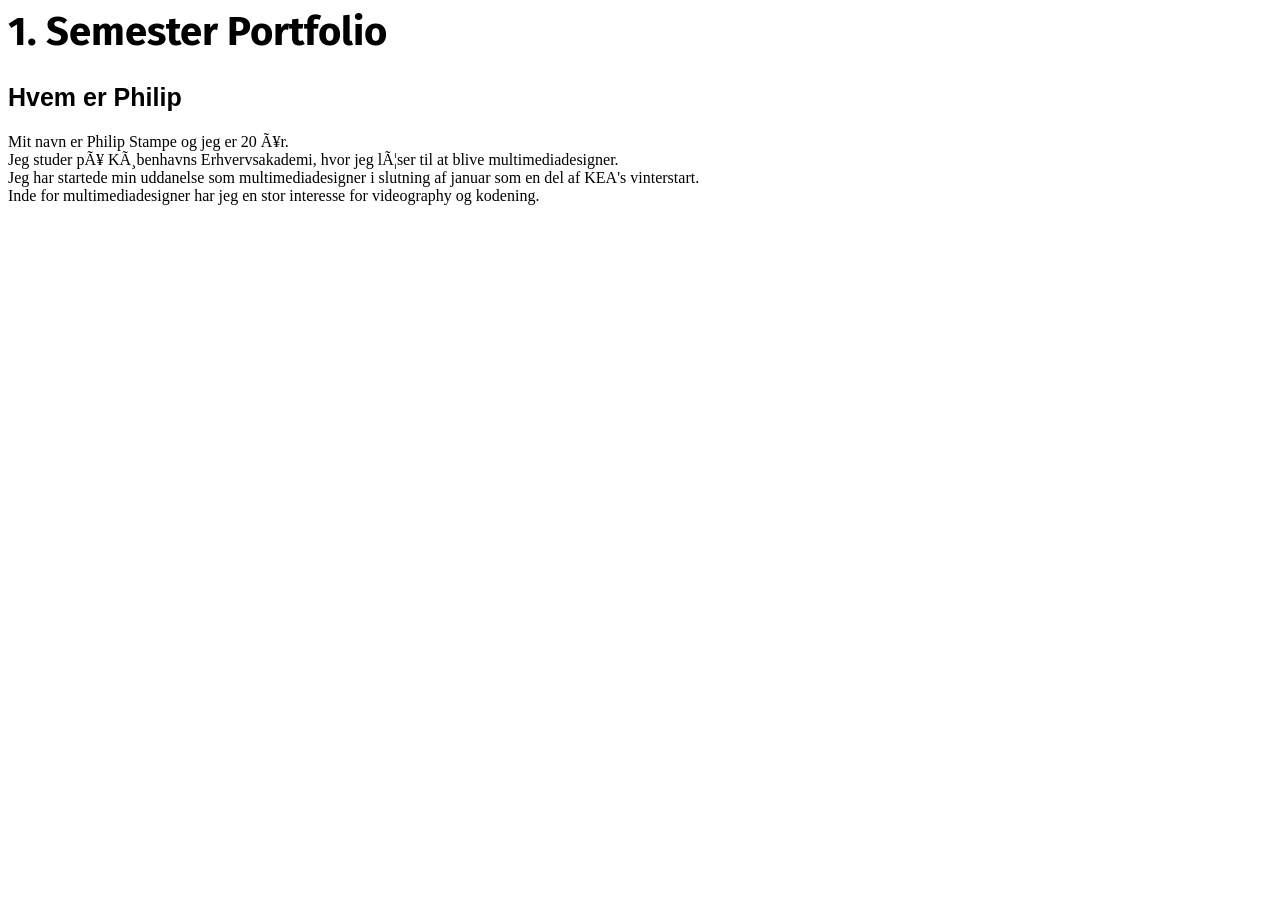
==== index.html @ 9a4137cc "start" ====
<!doctype>
<html>
<head>
    <meta charset="uft-8">
    <title>Portfolio</title>
    <link type="text/css" rel="stylesheet" href="style.css">
    <link href="https://fonts.googleapis.com/css?family=Fira+Sans:400" rel="stylesheet">

    </head>
<body>

    <h1>1. Semester Portfolio</h1>

    <h2>Hvem er Philip</h2>
    <p>Mit navn er Philip Stampe og jeg er 20 år.<br>
    Jeg studer på Københavns Erhvervsakademi, hvor jeg læser til at blive multimediadesigner.<br>
    Jeg har startede min uddanelse som multimediadesigner i slutning af januar som en del af KEA's vinterstart.<br>
    Inde for multimediadesigner har jeg en stor interesse for videography og kodening.<br>

    </p>



<script src="https://code.jquery.com/jquery-3.3.1.min.js">
    </script>
    </body>

</html>
---- style.css ----
h1{
    font-family: 'Fira Sans', sans-serif;
    font-size: 40px;
}

h2{
    font-family: 'arial';
    font-size: 25px;
}
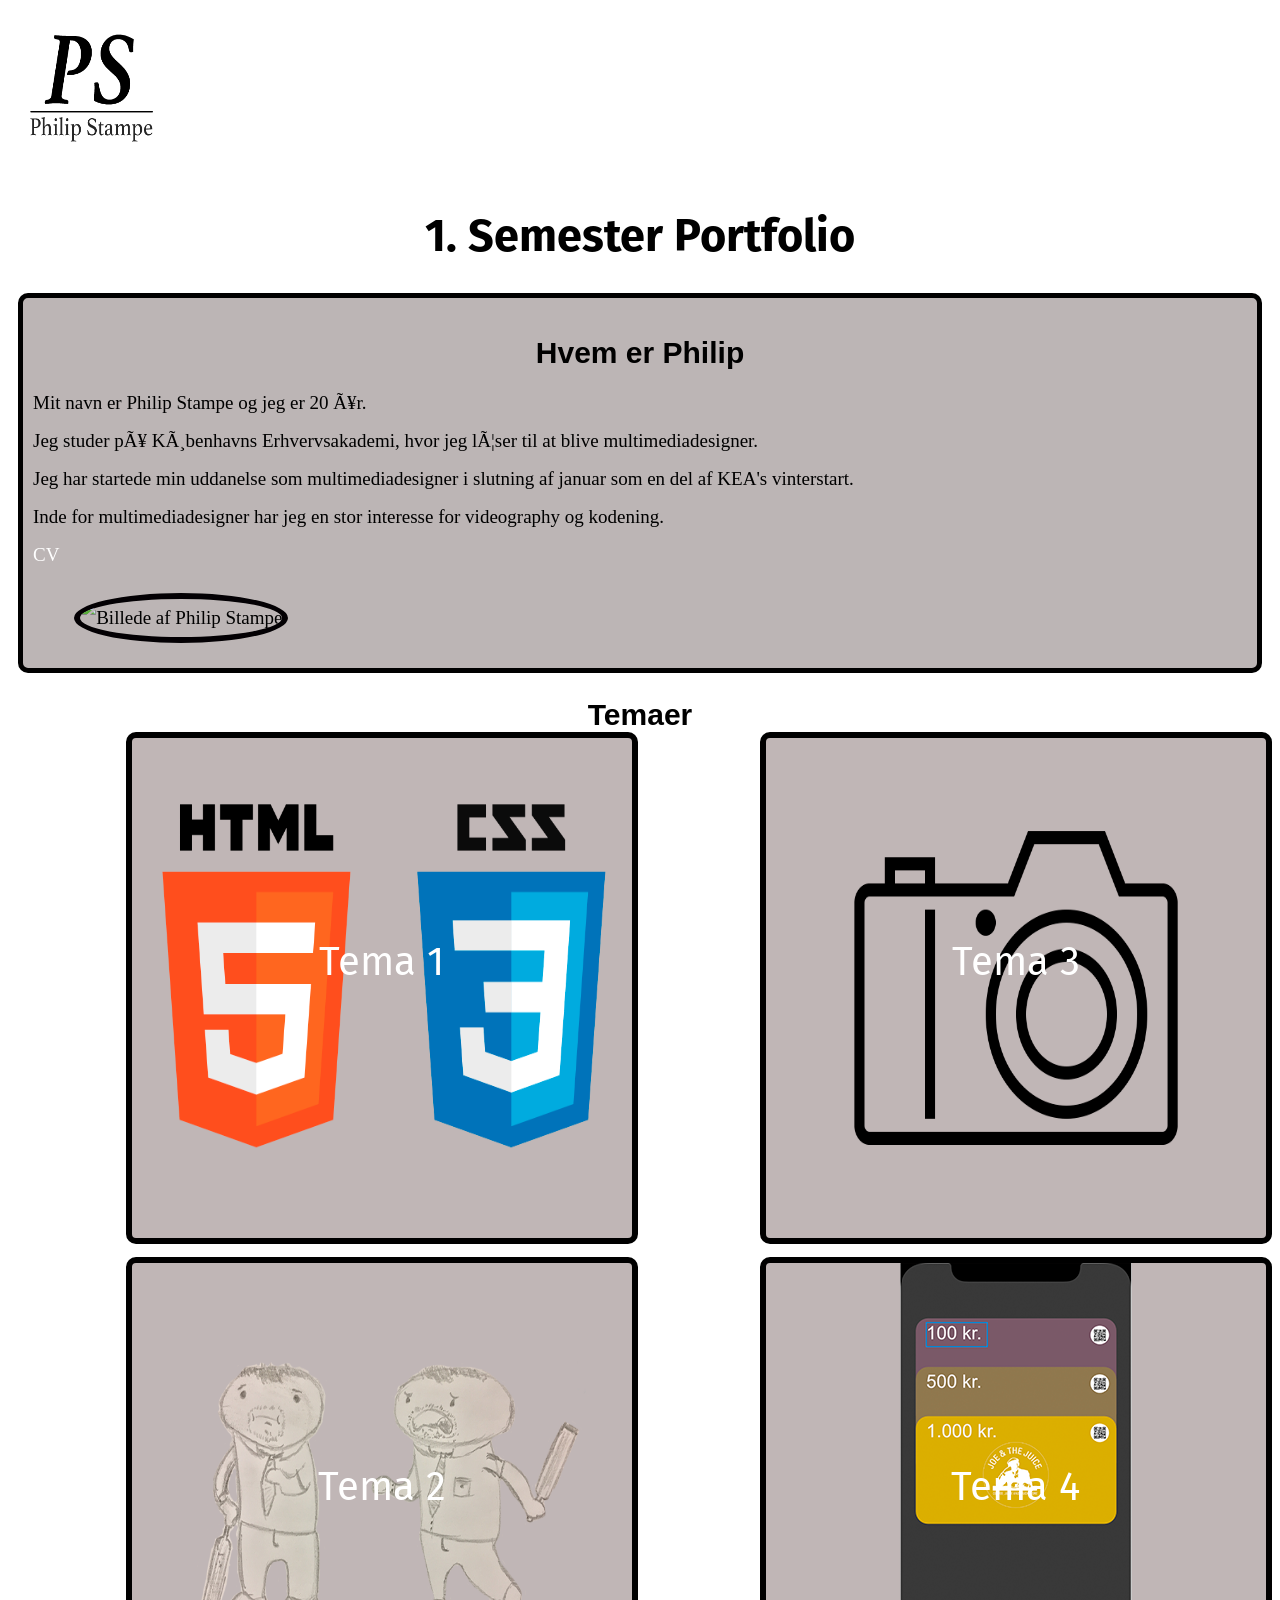
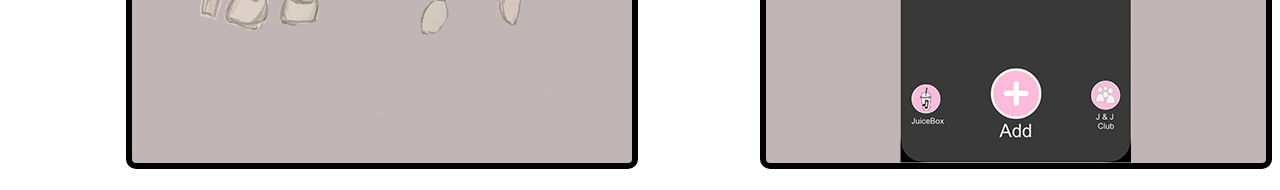
==== commit 6bd20b29: "Everything" ====
--- a/index.html
+++ b/index.html
@@ -1,28 +1,59 @@
-<!doctype>
+<!doctype html>
 <html>
 <head>
     <meta charset="uft-8">
-    <title>Portfolio</title>
+    <title>1. Semester Portfolio</title>
     <link type="text/css" rel="stylesheet" href="style.css">
     <link href="https://fonts.googleapis.com/css?family=Fira+Sans:400" rel="stylesheet">
-
+    <link rel="icon" type="image/png" sizes="16x16" href="IMG/Portfolio_web_logo.png">
     </head>
 <body>
 
-    <h1>1. Semester Portfolio</h1>
+    <section class="Logo">
+        <nav>
+            <a href="index.html"><img id="Logo" src="IMG/Website_logo.png" alt="PS logo"></a>
+        </nav>
+    </section>
 
-    <h2>Hvem er Philip</h2>
-    <p>Mit navn er Philip Stampe og jeg er 20 år.<br>
-    Jeg studer på Københavns Erhvervsakademi, hvor jeg læser til at blive multimediadesigner.<br>
-    Jeg har startede min uddanelse som multimediadesigner i slutning af januar som en del af KEA's vinterstart.<br>
-    Inde for multimediadesigner har jeg en stor interesse for videography og kodening.<br>
+     <h1>1. Semester Portfolio</h1>
 
-    </p>
+    <section id="om">
+        <div class="sectionwrapper" id="sectionwrapper">
+            <h2>Hvem er Philip</h2>
+            <div class="column">
+                <div class="column_content1">
+                    <p>Mit navn er Philip Stampe og jeg er 20 år.<br>
+                    Jeg studer på Københavns Erhvervsakademi, hvor jeg læser til at blive multimediadesigner.<br>
+                    Jeg har startede min uddanelse som multimediadesigner i slutning af januar som en del af KEA's vinterstart.<br>
+                    Inde for multimediadesigner har jeg en stor interesse for videography og kodening.<br>
+                    <a href="CV_KEA_v1-01.png">CV</a>
+                    </p>
+                </div>
+            <div class="column">
+                <div class="column_content2">
+                    <img id="profil" src="IMG/Photo_protfolio.png" alt="Billede af Philip Stampe">
+                </div>
+            </div>
+        </div>
+        </div>
+    </section>
+
+    <section id="Link">
+    <h2>Temaer</h2>
+        <div id="boks1" class="boks"><a href=Tema_1.html>Tema 1</a></div>
+        <div id="boks2" class="boks"><a href=Tema_3.html>Tema 3</a></div>
+        <div id="boks3" class="boks"><a href=Tema_2.html>Tema 2</a></div>
+        <div id="boks4" class="boks"><a href=Tema_4.html>Tema 4</a></div>
+
+
+
+
+    </section>
 
 
 
 <script src="https://code.jquery.com/jquery-3.3.1.min.js">
     </script>
+    <script src="portfolio.js"></script>
     </body>
-
 </html>
--- a/style.css
+++ b/style.css
@@ -1,10 +1,351 @@
 h1{
     font-family: 'Fira Sans', sans-serif;
-    font-size: 40px;
+    font-size: 45px;
+    text-align: center;
 }
 
 h2{
     font-family: 'arial';
-    font-size: 25px;
-}
-
+    font-size: 30px;
+}
+#Logo{
+    width: 13vw;
+    height: 13vw;
+
+}
+
+h3{
+    font-family: 'arial';
+    font-size: 20px;
+    text-align: left;
+    margin-left: 10px;
+    margin-bottom: 1px;
+}
+
+
+/*om*/
+#profil{
+    width: 30vw;
+    height: 30vw;
+    border-radius: 100%;
+    border: 6px solid;
+    border-color: rgb(3,0,3);
+    margin-left: 4vw;
+    margin-bottom: 2vw
+}
+
+#sectionwrapper{
+    background-color: #bcb5b5;
+    border: 5px solid black;
+    border-radius: 10px;
+
+}
+
+.column{
+   display: flex;
+    flex-wrap: wrap;
+    flex-basis: 400px;
+    flex-grow: 1;
+}
+
+#om, p{
+    font-size: 19px;
+    padding-right: 10px;
+    padding-left: 10px;
+    line-height: 2;
+}
+a:link, a:visited{
+    color: #ffffff;
+    text-decoration:none;
+
+}
+
+/*Temaer Links*/
+
+.Link, h2{
+    text-align: center;
+    font-size: 30px;
+    margin-bottom: 0px;
+}
+
+
+.Link, .boks {
+    display: inline-block;
+    width: 35vw;
+    height: 35vw;
+    border: 6px solid black;
+    margin-bottom: 13px;
+    background-color: orange;
+    text-align: center;
+    line-height: 35vw;
+    border-radius: 10px;
+   margin-left: 9.2vw;
+    margin-right: 0vw;
+}
+
+
+.Link, #boks1{
+    background-image: url(IMG/html_css.png);
+    background-size: 500px 500px;
+    height: 500px;
+    width: 500px;
+    font-family: 'Fira Sans', sans-serif;
+    font-size: 40px;
+    color: #ffffff;
+
+
+}
+
+
+#boks2{
+    background-image: url(IMG/Tema_2.png);
+    background-size: 500px 500px;
+    height: 500px;
+    width: 500px;
+    font-family: 'Fira Sans', sans-serif;
+    font-size: 40px;
+    color: #ffffff;
+
+}
+
+#boks3{
+    background-image: url(IMG/Animation_V2.png);
+    background-size: 500px 500px;
+    height: 500px;
+    width: 500px;
+    font-family: 'Fira Sans', sans-serif;
+    font-size: 40px;
+    color: #ffffff;
+
+}
+
+#boks4{
+    background-image: url(IMG/UX_V3.png);
+    background-size: 500px 500px;
+    height: 500px;
+    width: 500px;
+    font-family: 'Fira Sans', sans-serif;
+    font-size: 40px;
+    color: #ffffff;
+
+}
+
+.boks a:link, a:visited{
+    color: #ffffff;
+    text-decoration:none;
+
+}
+
+
+.boks a:hover{
+    color: #000000;
+   background-color: #e38b8b;
+   padding: 160px;
+    text-decoration: underline;
+}
+
+
+/* Tema 1*/
+
+#AandC_mood{
+    width: 43vw;
+    height: 30vw;
+}
+
+#Stilart, p{
+    font-size: 19px;
+    padding-right: 10px;
+    padding-left: 10px;
+    line-height: 2;
+    text-align: left;
+    margin-top: 1px;
+}
+
+#Stilart, ul{
+    text-align: left;
+    margin-top: 1px;
+}
+
+.Link_anc{
+    font-size: 50px;
+    margin-left: 40vw
+}
+
+/*Tema 3*/
+#boks5{
+    background-image: url(IMG/CPH_DOX.png);
+    background-size: 500px 500px;
+    height: 500px;
+    width: 500px;
+    font-family: 'Fira Sans', sans-serif;
+    font-size: 40px;
+    color: #ffffff;
+}
+#boks6{
+    background-image: url(IMG/Redesign.png);
+    background-size: 500px 500px;
+    height: 500px;
+    width: 500px;
+    font-family: 'Fira Sans', sans-serif;
+    font-size: 40px;
+    color: #ffffff;
+}
+
+/*CHP:DOX*/
+#CPH, p{
+    font-size: 19px;
+    padding-right: 10px;
+    padding-left: 10px;
+    line-height: 2;
+    text-align: left;
+    margin-top: 1px;
+}
+
+#CPH, ul{
+    text-align: left;
+    margin-top: 1px;
+}
+
+
+
+.hs-responsive-embed-youtube iframe {
+    position: absolute;
+    width: 80%!important;
+    height: 80%!important;
+    margin-left: 10.5vw;
+}
+
+.hs-responsive-embed-youtube {
+    position: relative;
+    padding-bottom: 56.25%;
+    /* 16:9 Aspect Ratio */
+    padding-top: 25px;
+}
+
+
+
+/*Redesign*/
+
+#Redesign_Splash{
+    width: 43vw;
+    height: 30vw;
+}
+
+
+#Redesign, p{
+    font-size: 19px;
+    padding-right: 10px;
+    padding-left: 10px;
+    line-height: 2;
+    text-align: left;
+    margin-top: 1px;
+}
+
+#Redesign, ul{
+    text-align: left;
+    margin-top: 1px;
+}
+
+.Link_SSR{
+    font-size: 50px;
+    margin-left: 30vw;
+}
+
+/*Tema 2*/
+
+#ani_img{
+    width: 40vw;
+    height: 40vw;
+}
+
+
+#Animation, p{
+    font-size: 19px;
+    padding-right: 10px;
+    padding-left: 10px;
+    line-height: 2;
+    text-align: left;
+    margin-top: 1px;
+}
+
+#Animation, ul{
+    text-align: left;
+    margin-top: 1px;
+}
+
+
+/*Tema 4*/
+
+#boks7{
+    background-image: url(IMG/KEA_logo_V2.png);
+    background-size: 500px 500px;
+    height: 500px;
+    width: 500px;
+    font-family: 'Fira Sans', sans-serif;
+    font-size: 40px;
+    color: #ffffff;
+}
+#boks8{
+    background-image: url(IMG/Joe_logo_P.jpeg);
+    background-size: 500px 500px;
+    height: 500px;
+    width: 500px;
+    font-family: 'Fira Sans', sans-serif;
+    font-size: 38px;
+    color: #ffffff;
+}
+
+
+/*KEA App*/
+
+#KEA_img{
+    width: 43vw;
+    height: 43vw;
+}
+
+
+#KEA_app, p{
+    font-size: 19px;
+    padding-right: 10px;
+    padding-left: 10px;
+    line-height: 2;
+    text-align: left;
+    margin-top: 1px;
+}
+
+#KEA_app, ul{
+    text-align: left;
+    margin-top: 1px;
+}
+
+.Link_KA{
+    font-size: 50px;
+    margin-left: 30vw;
+}
+
+/*Joe and the Juice app*/
+
+#Joe_img{
+    width: 35vw;
+    height: 30vw;
+}
+
+
+#Joe_app, p{
+    font-size: 19px;
+    padding-right: 10px;
+    padding-left: 10px;
+    line-height: 2;
+    text-align: left;
+    margin-top: 1px;
+}
+
+#Joe_app, ul{
+    text-align: left;
+    margin-top: 1px;
+}
+
+.Link_JA{
+    font-size: 50px;
+    margin-left: 35vw;
+}
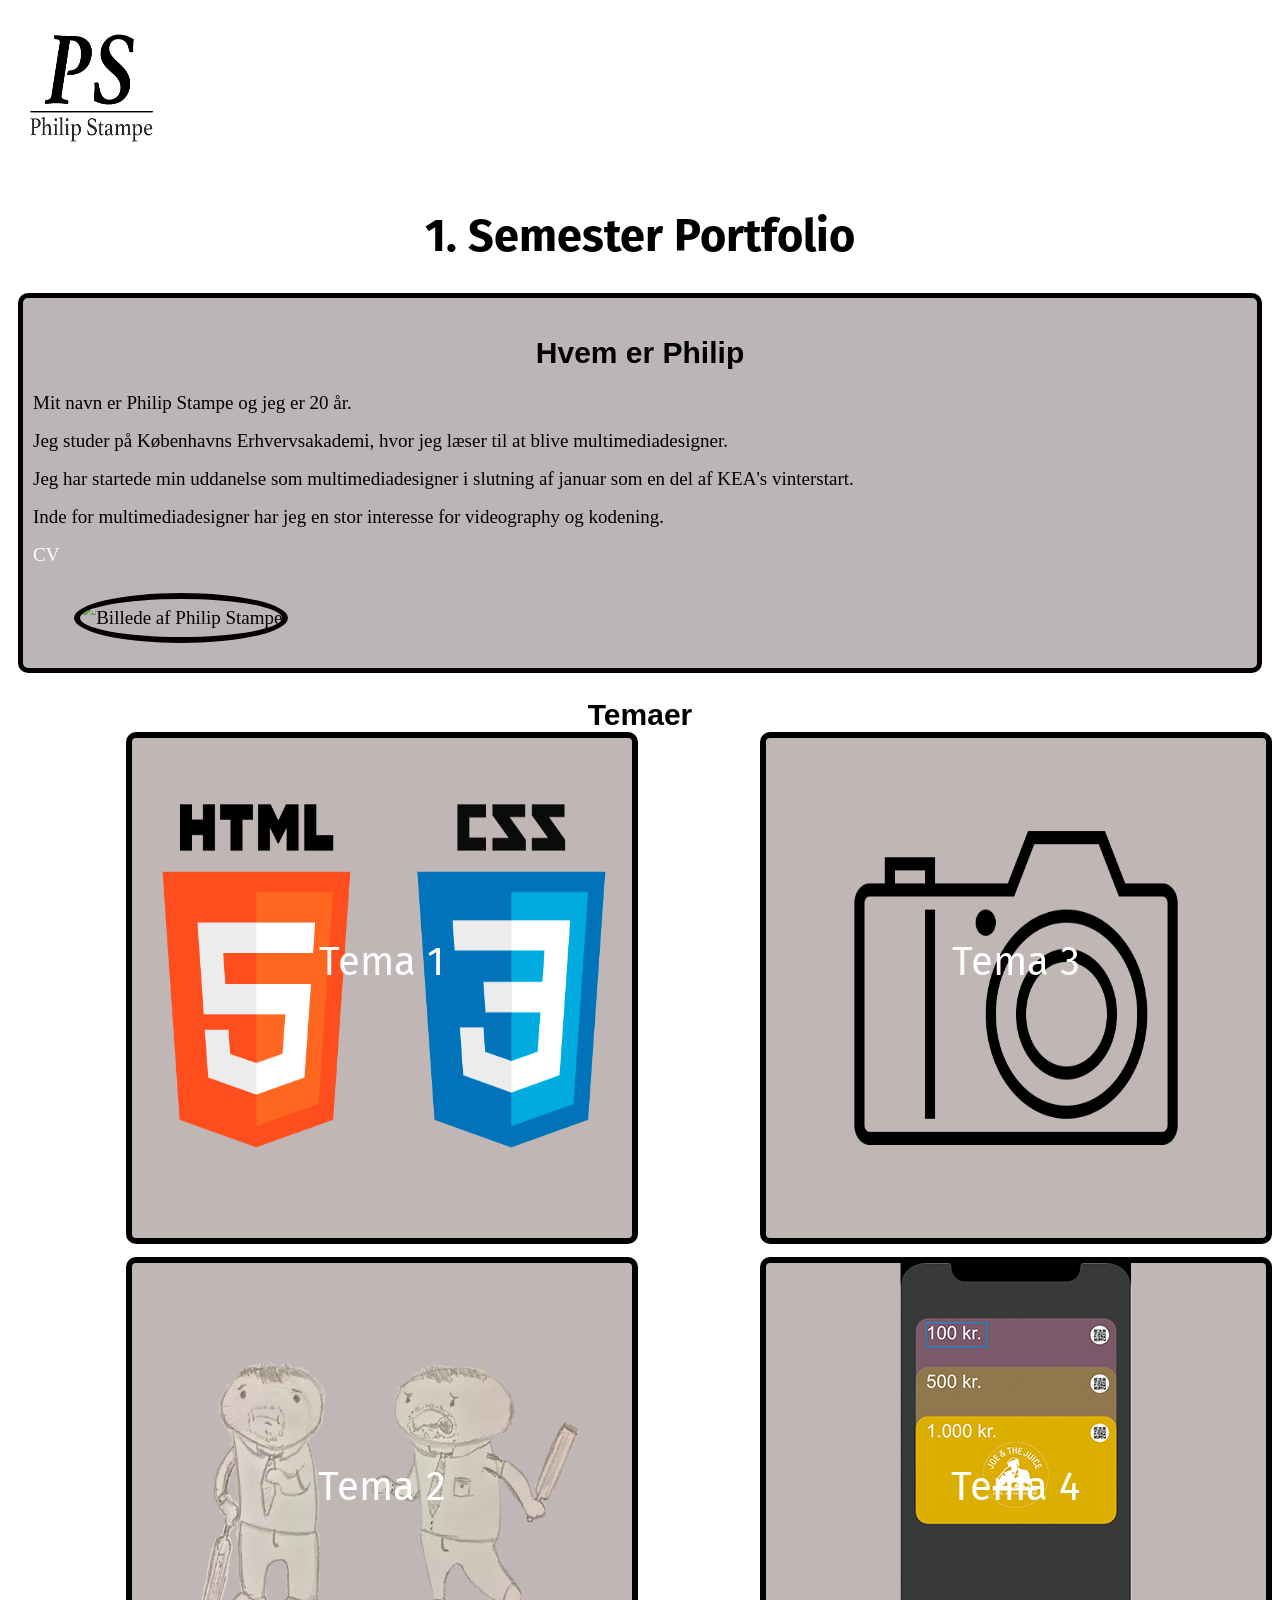
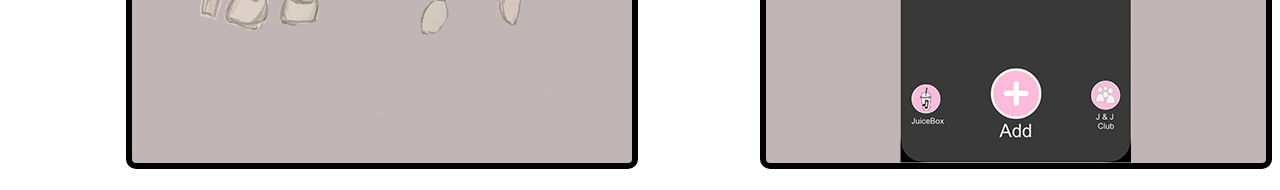
==== commit 309376a9: "utf-8" ====
--- a/index.html
+++ b/index.html
@@ -1,7 +1,7 @@
 <!doctype html>
-<html>
+<html class="no-js" lang="da">
 <head>
-    <meta charset="uft-8">
+    <meta charset="utf-8">
     <title>1. Semester Portfolio</title>
     <link type="text/css" rel="stylesheet" href="style.css">
     <link href="https://fonts.googleapis.com/css?family=Fira+Sans:400" rel="stylesheet">
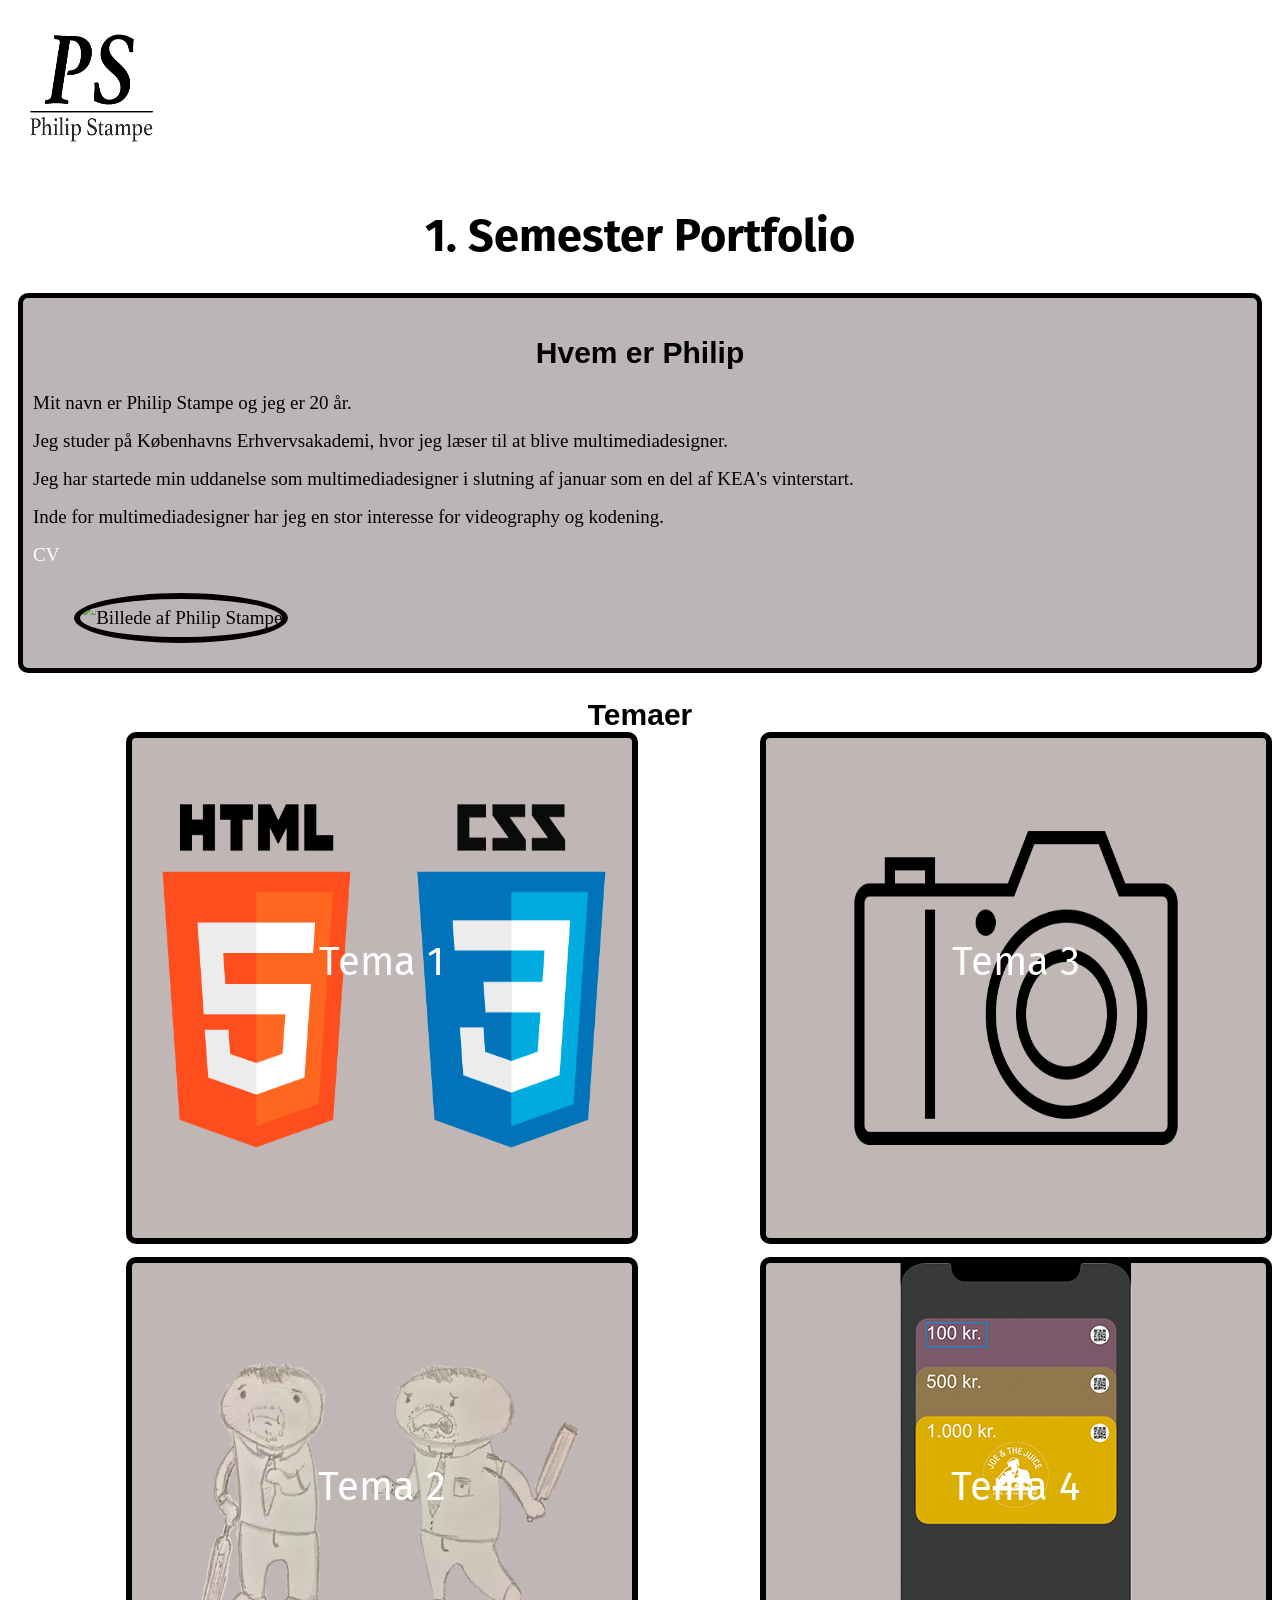
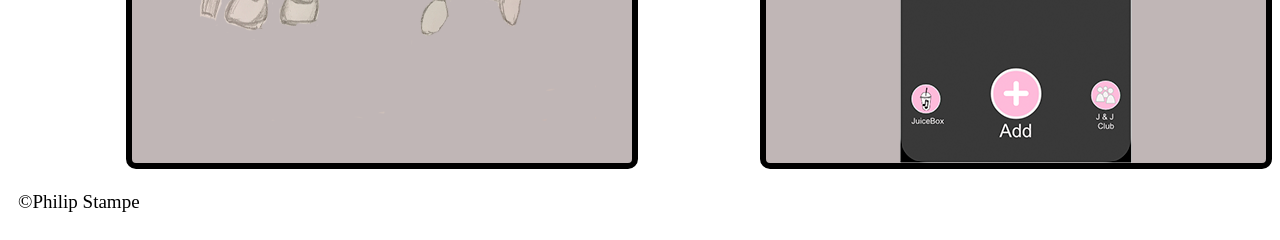
==== commit eda9e542: "Footer" ====
--- a/index.html
+++ b/index.html
@@ -26,7 +26,7 @@
                     Jeg studer på Københavns Erhvervsakademi, hvor jeg læser til at blive multimediadesigner.<br>
                     Jeg har startede min uddanelse som multimediadesigner i slutning af januar som en del af KEA's vinterstart.<br>
                     Inde for multimediadesigner har jeg en stor interesse for videography og kodening.<br>
-                    <a href="CV_KEA_v1-01.png">CV</a>
+                    <a href="IMG/CV_KEA_v1-01.png">CV</a>
                     </p>
                 </div>
             <div class="column">
@@ -44,13 +44,11 @@
         <div id="boks2" class="boks"><a href=Tema_3.html>Tema 3</a></div>
         <div id="boks3" class="boks"><a href=Tema_2.html>Tema 2</a></div>
         <div id="boks4" class="boks"><a href=Tema_4.html>Tema 4</a></div>
-
-
-
-
     </section>
 
-
+<footer>
+    <p>©Philip Stampe</p>
+  </footer>
 
 <script src="https://code.jquery.com/jquery-3.3.1.min.js">
     </script>
